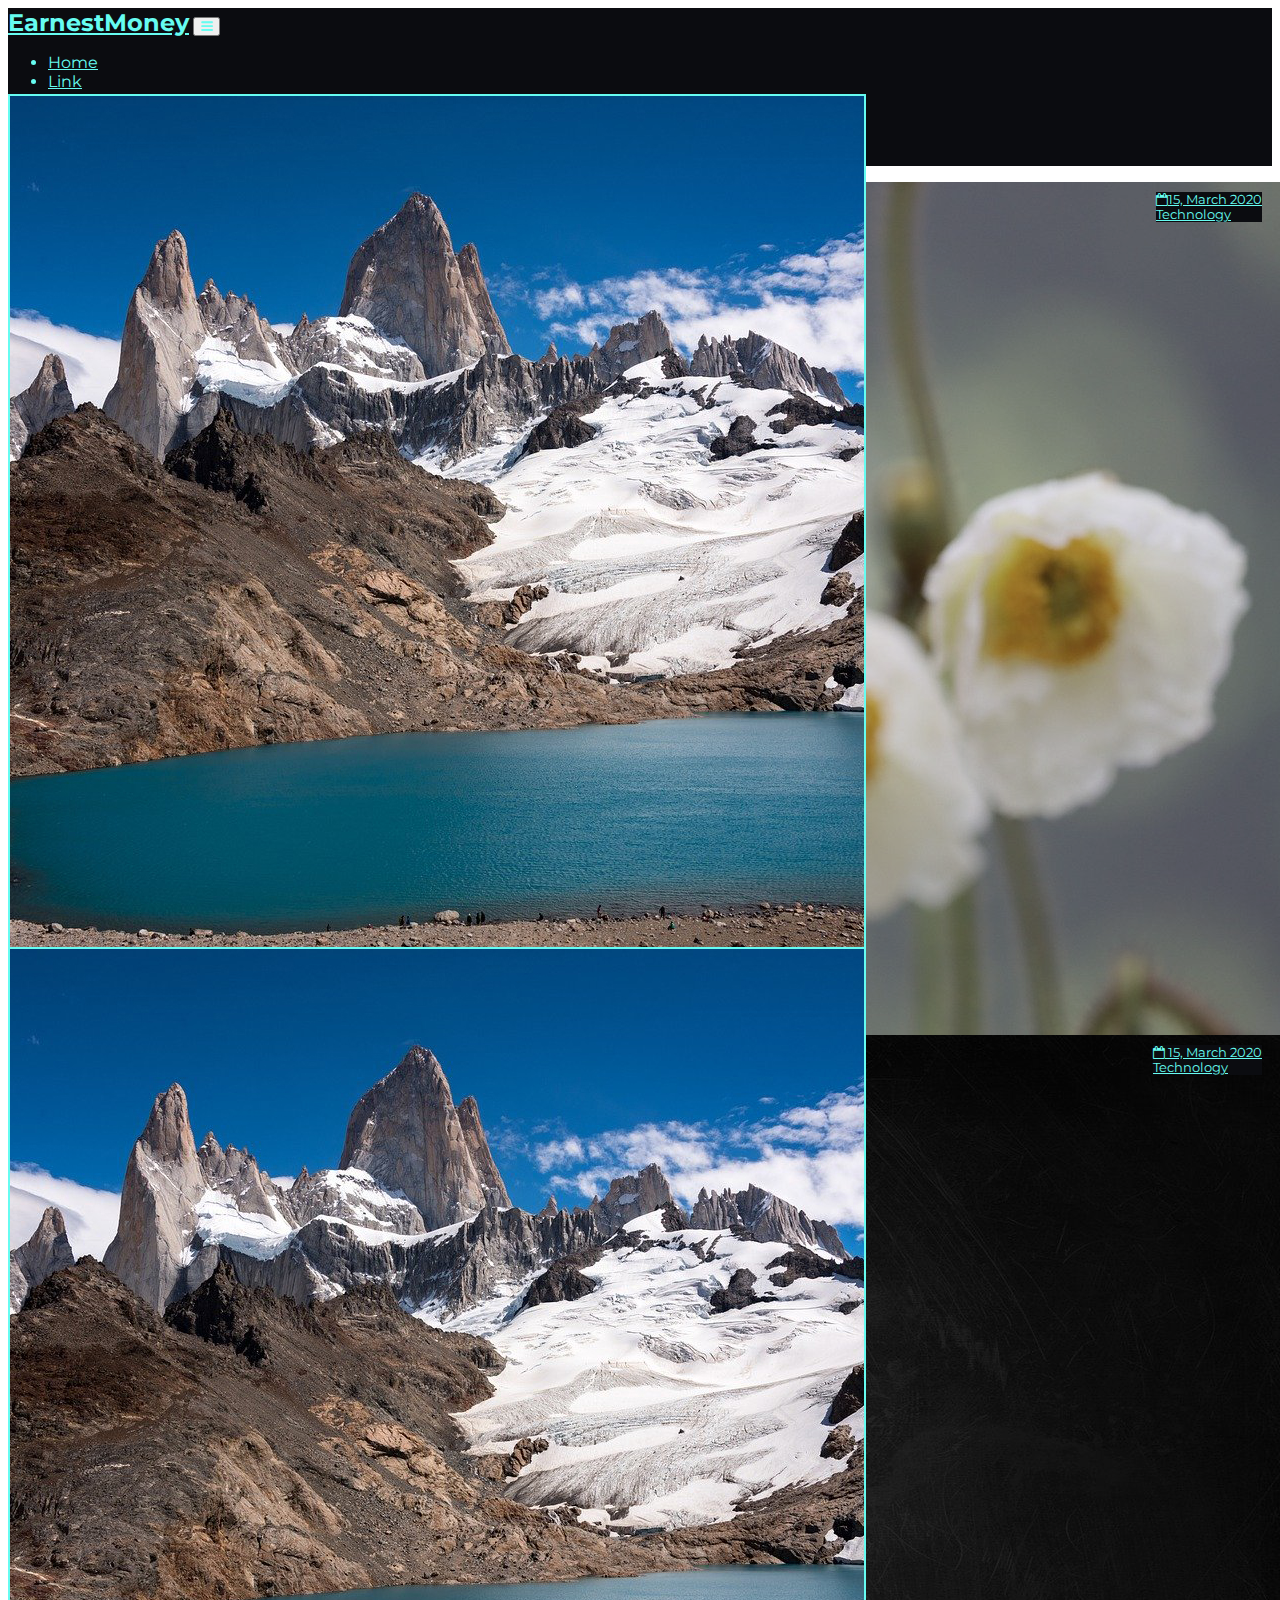
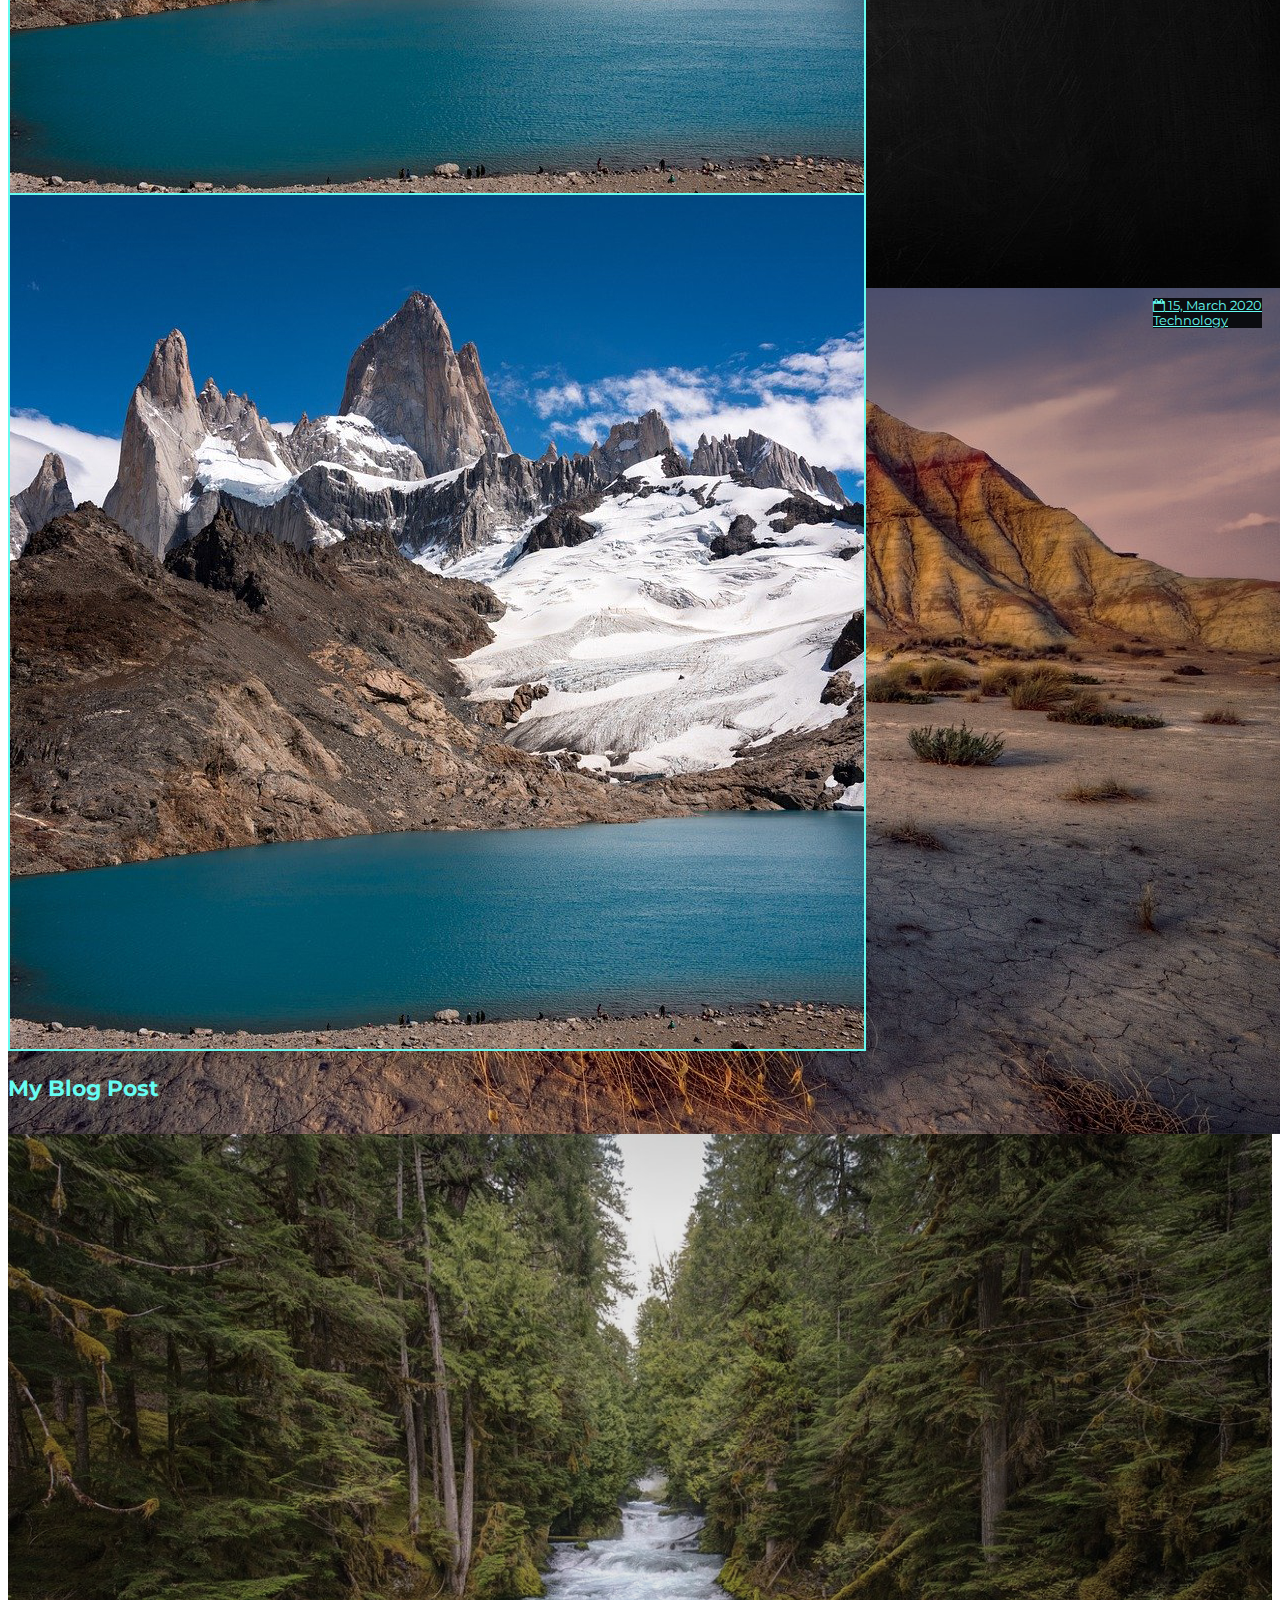
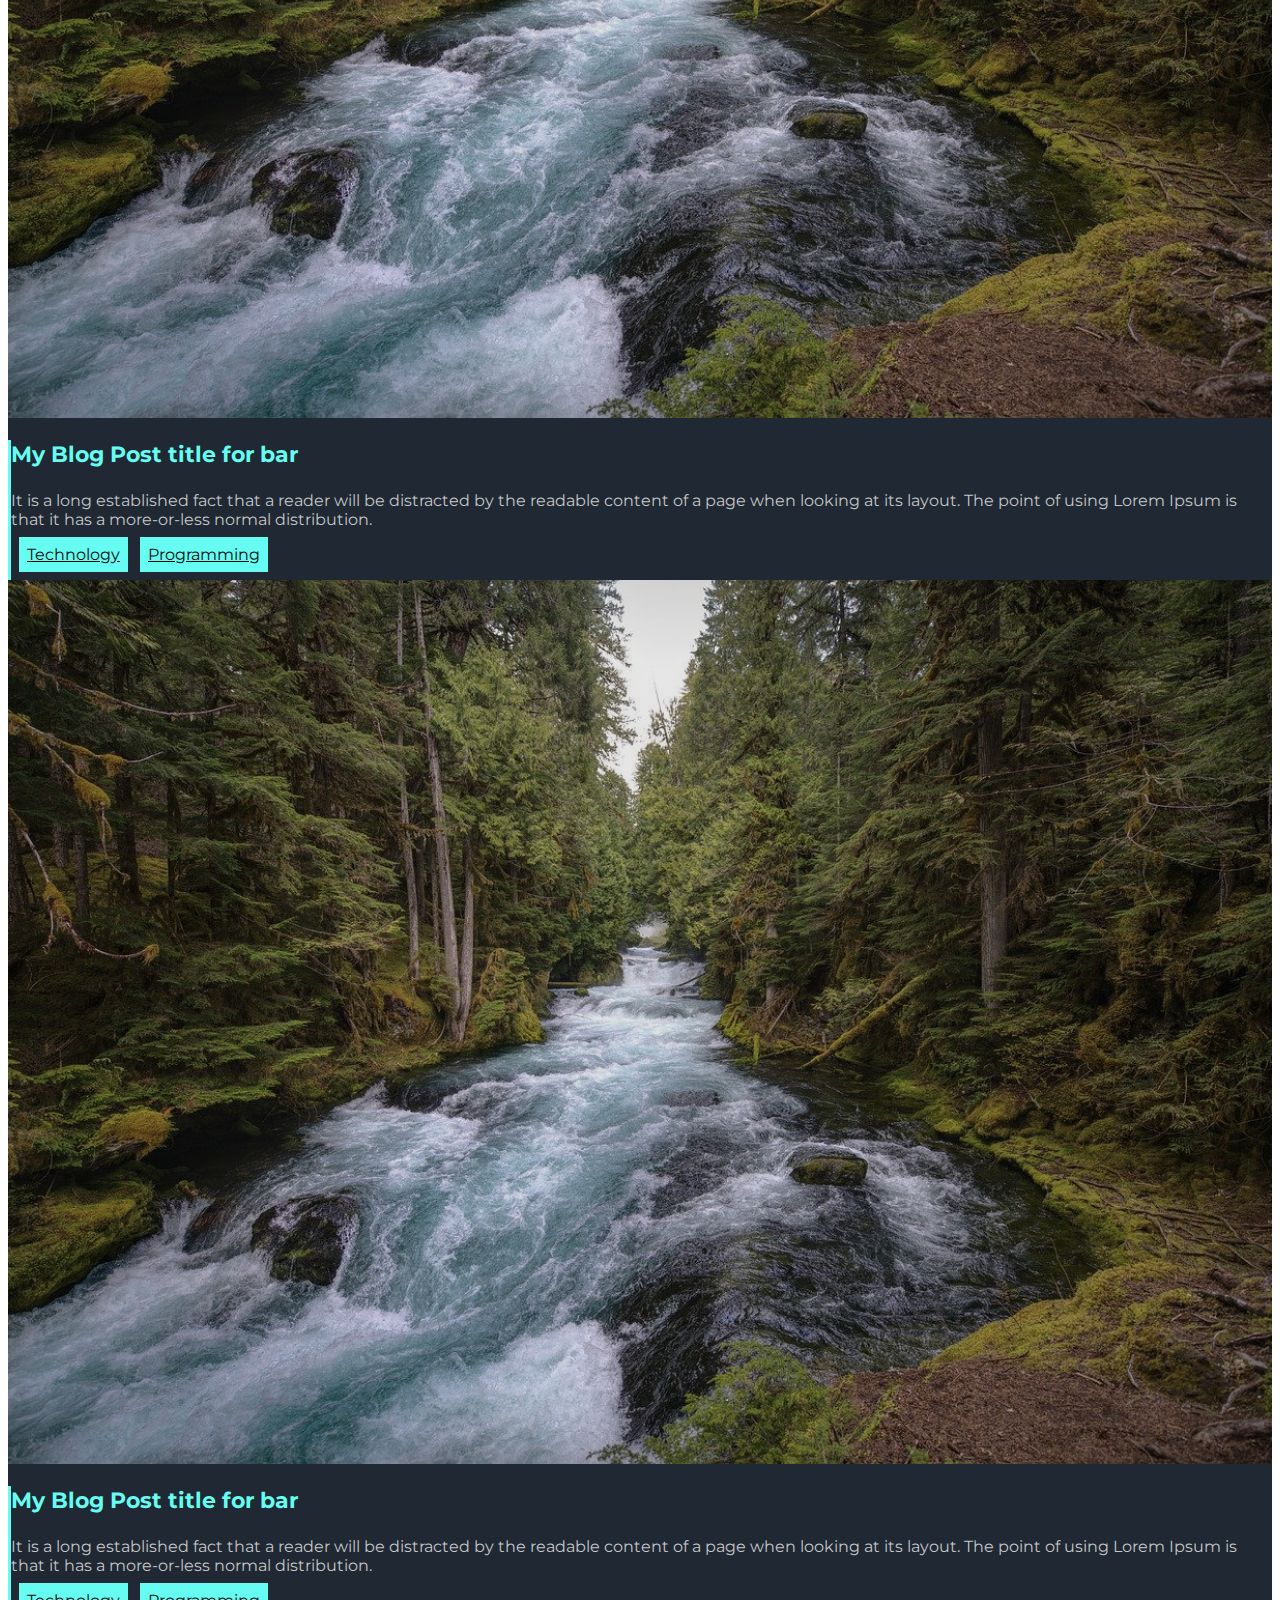
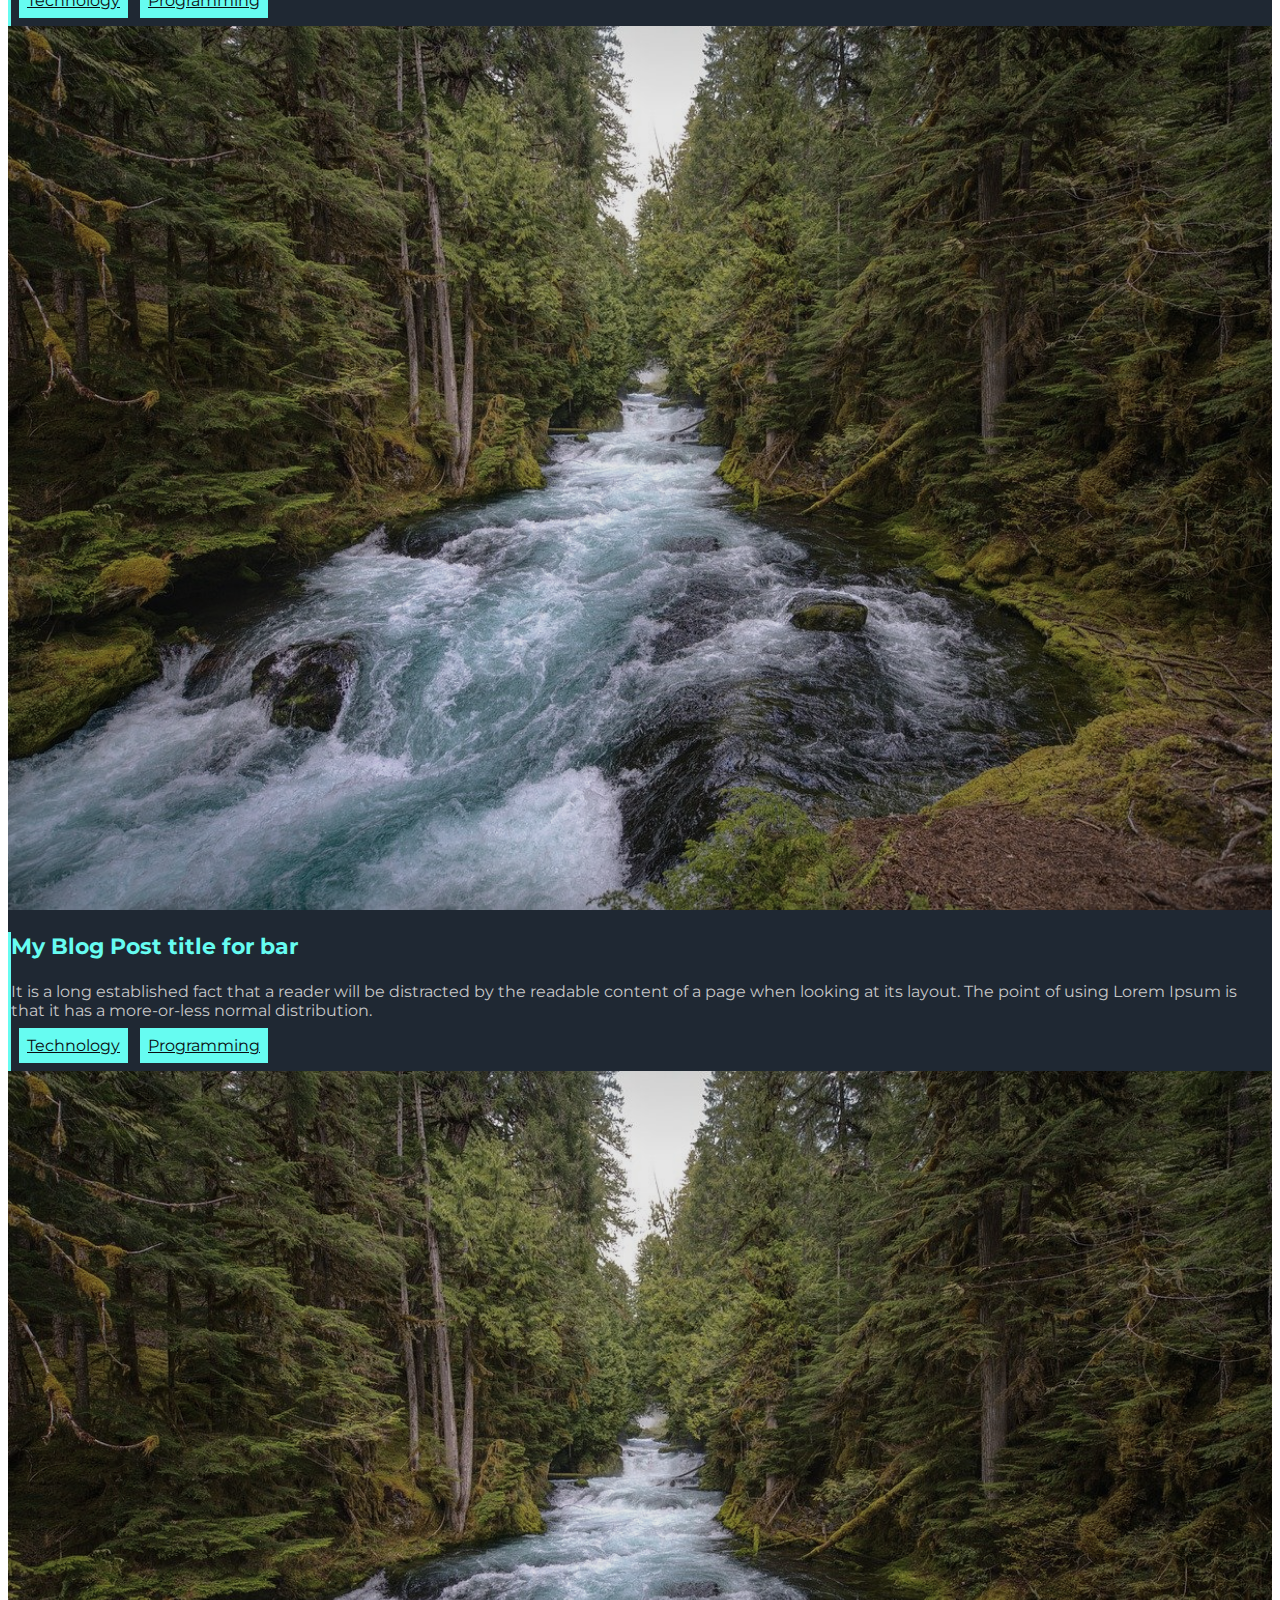
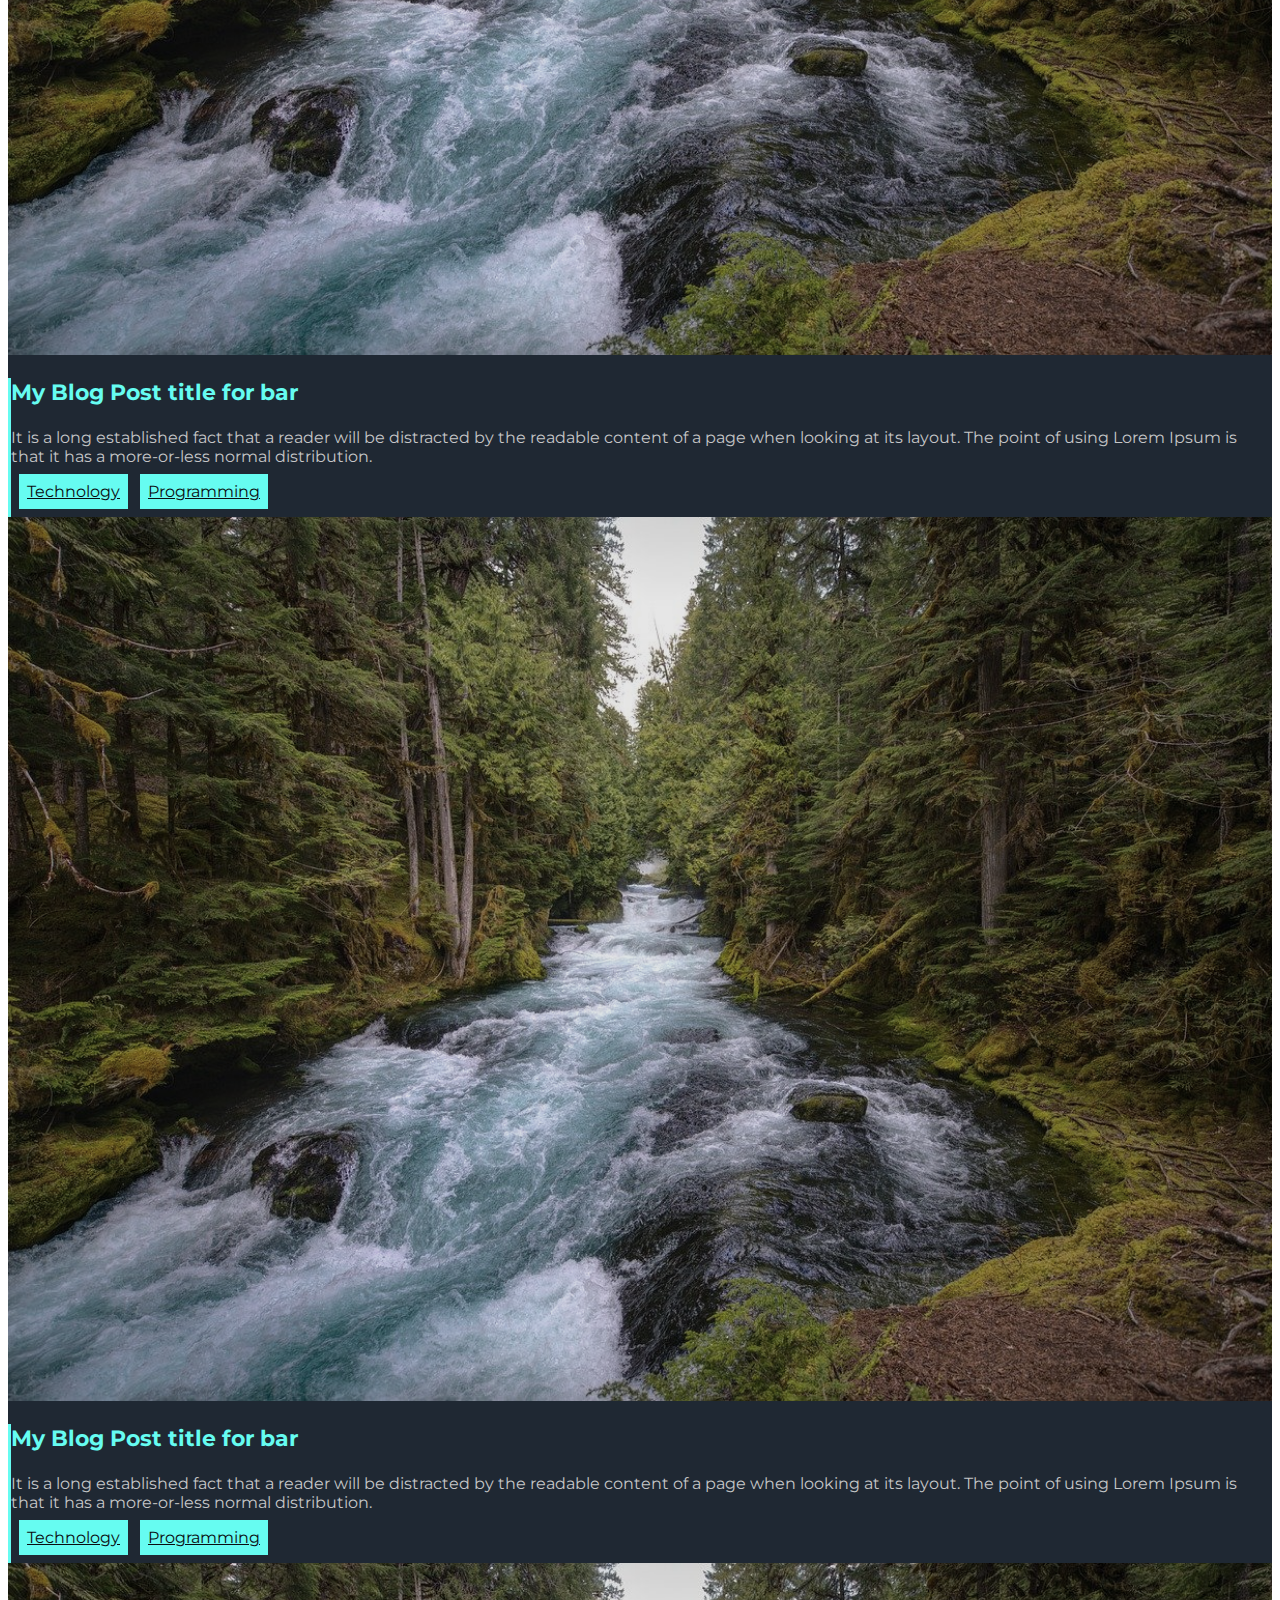
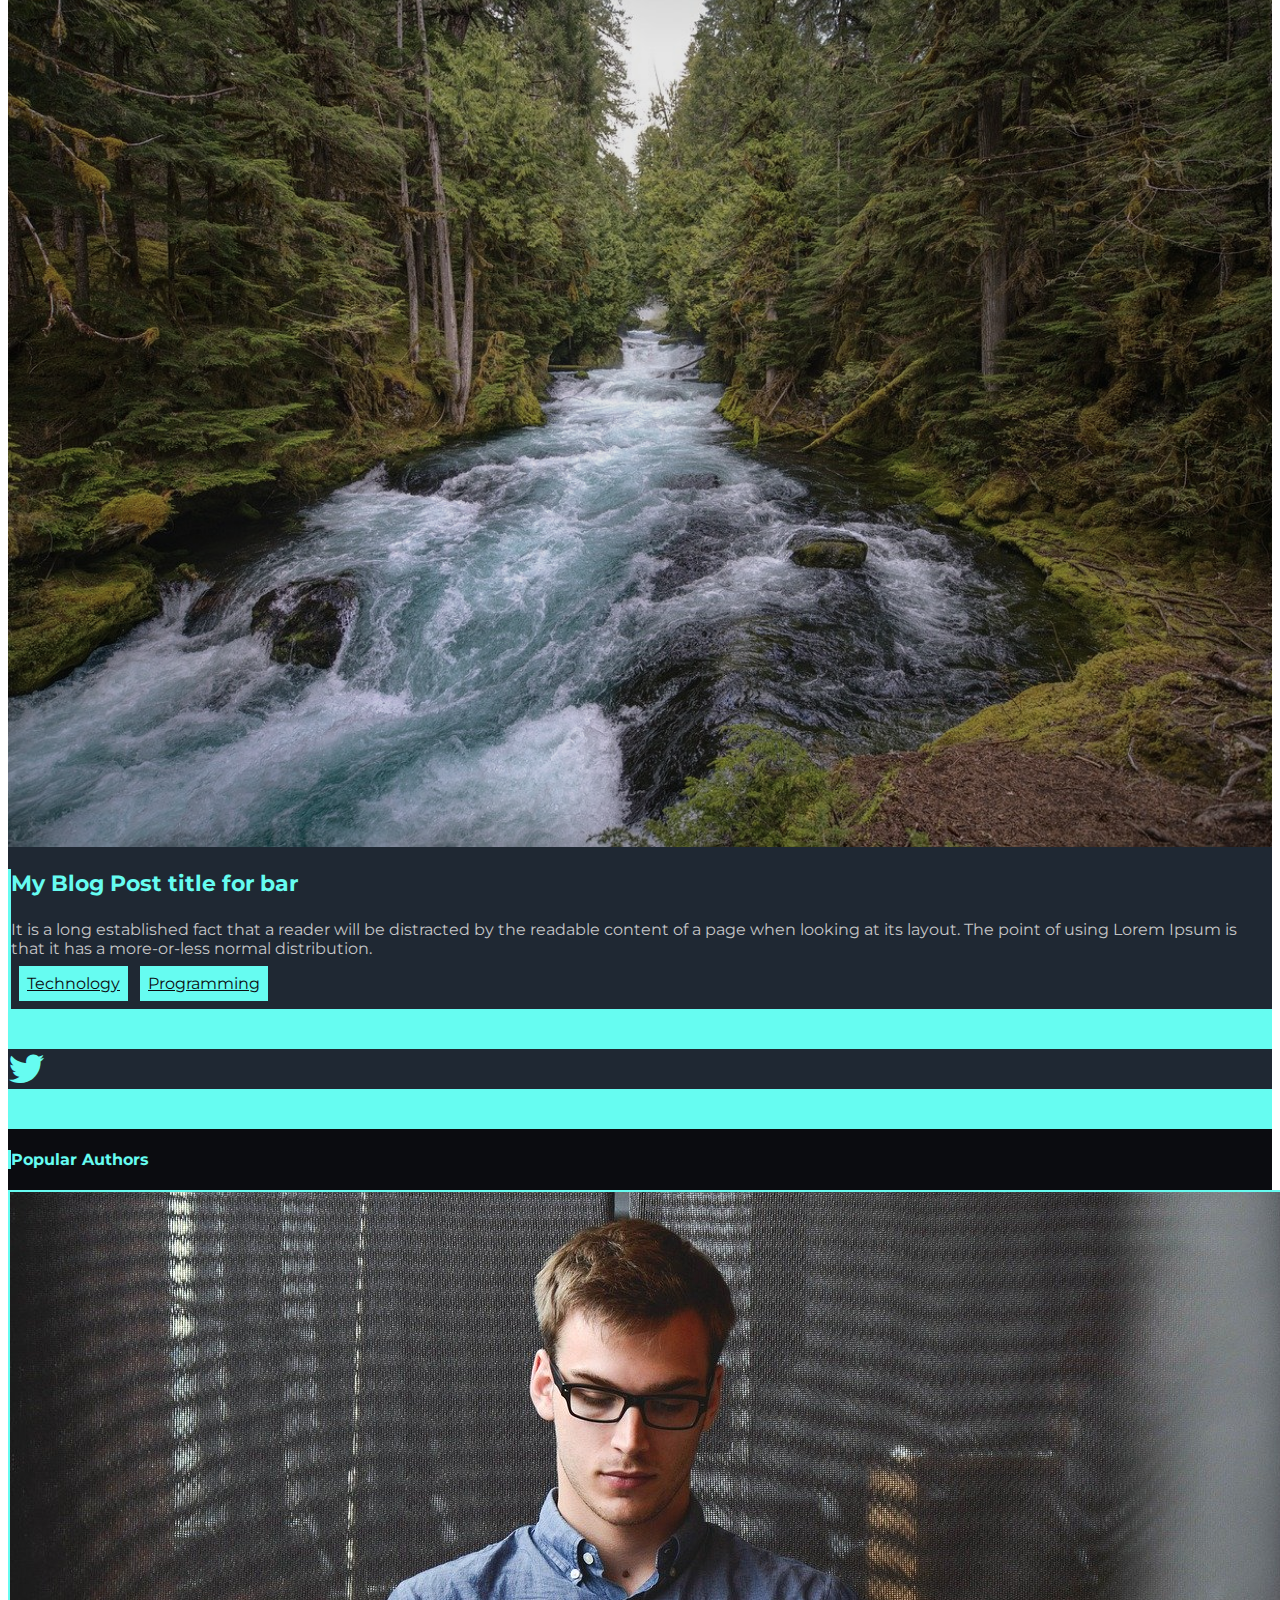
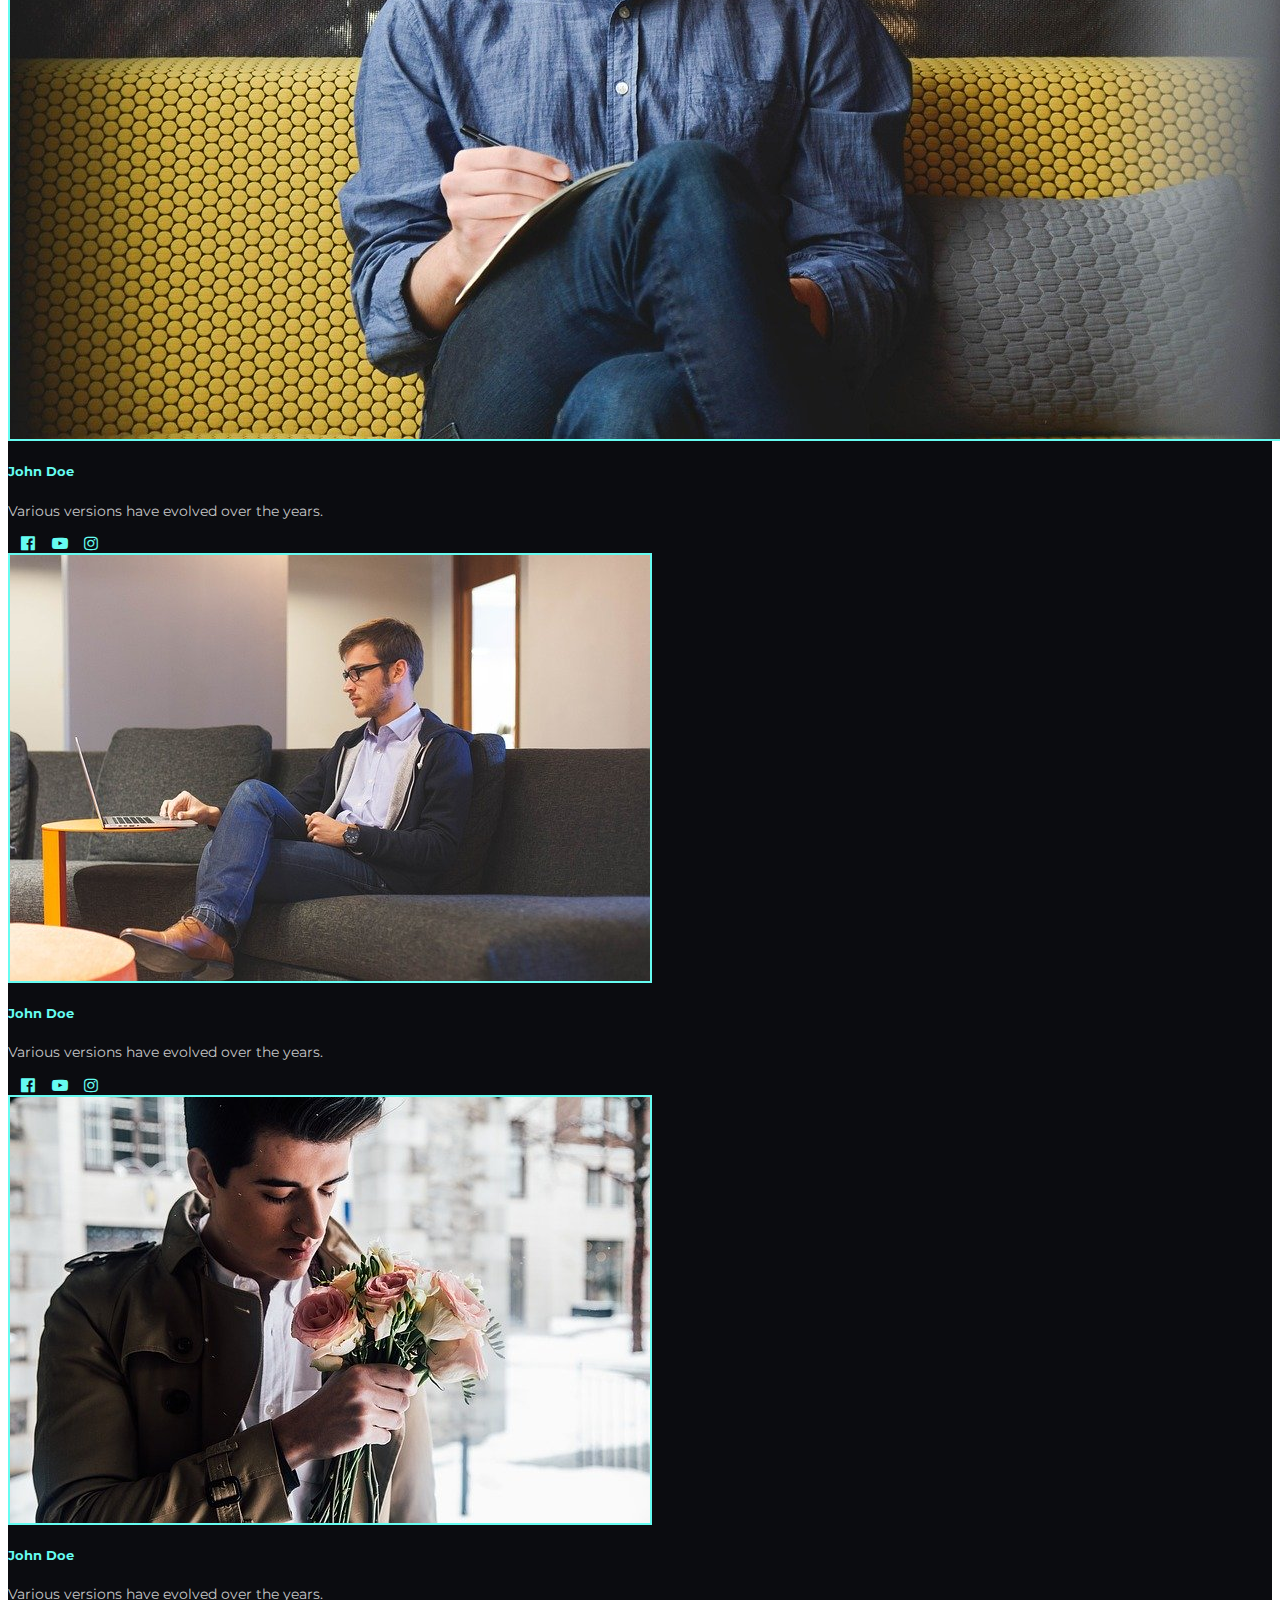
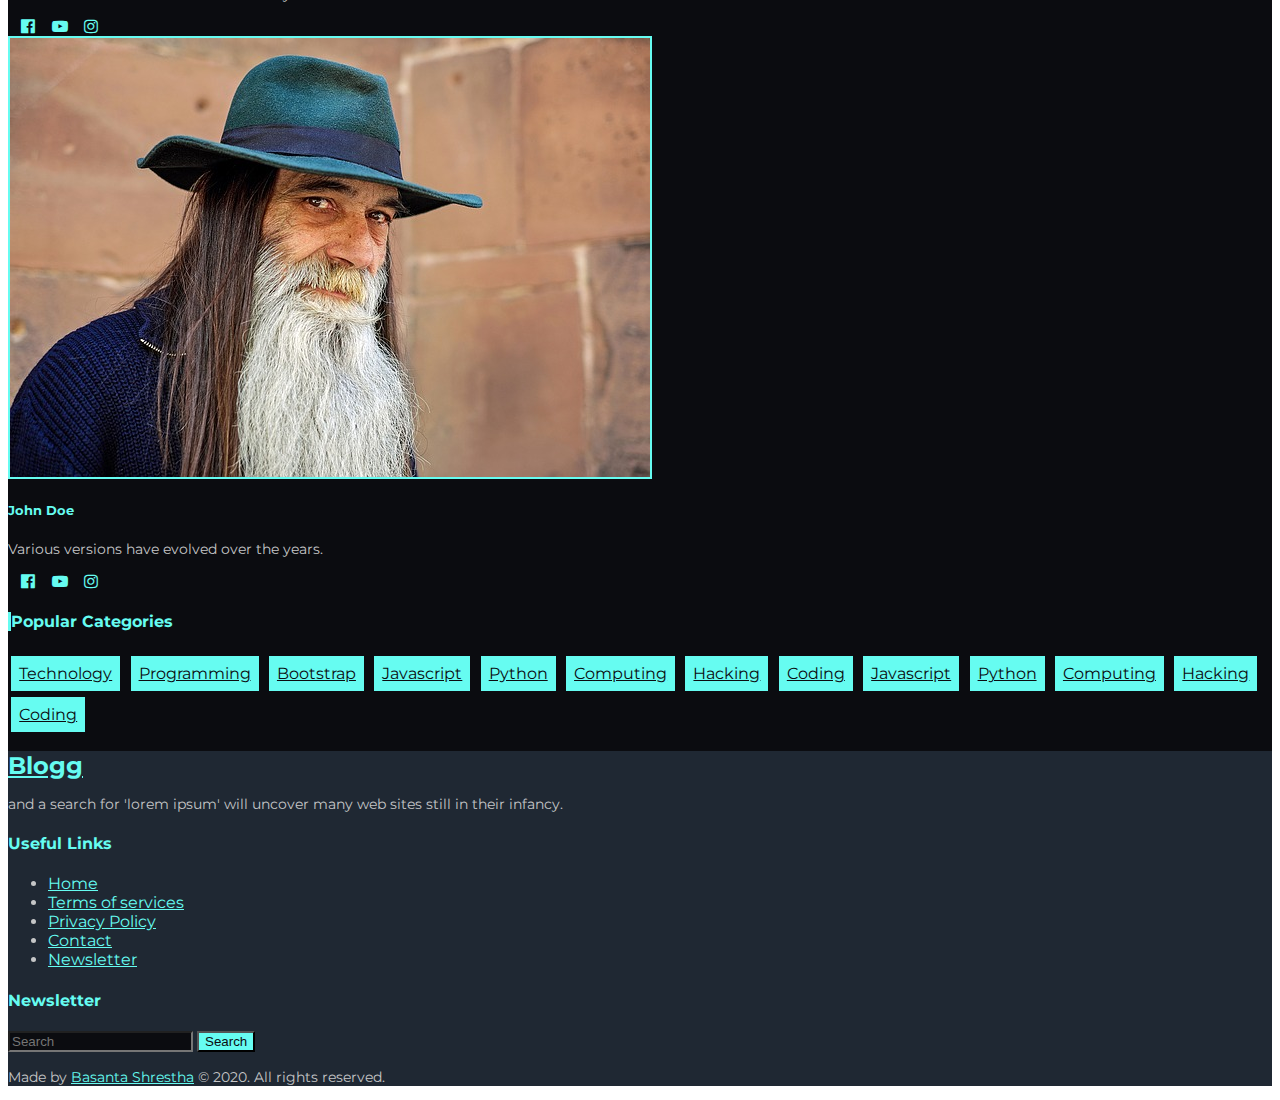
==== index.html @ 063ea9b3 "initial test" ====
<html>
<head>
     <title>EarnestMoney</title>
     <link rel="stylesheet" href="https://stackpath.bootstrapcdn.com/bootstrap/4.5.0/css/bootstrap.min.css" integrity="sha384-9aIt2nRpC12Uk9gS9baDl411NQApFmC26EwAOH8WgZl5MYYxFfc+NcPb1dKGj7Sk" crossorigin="anonymous">
     <link href="https://fonts.googleapis.com/css2?family=Montserrat:wght@400;700&display=swap" rel="stylesheet">
     <link rel="stylesheet" href="https://cdnjs.cloudflare.com/ajax/libs/font-awesome/4.7.0/css/font-awesome.min.css">
     <link rel="stylesheet" href="css/main.css">

</head>

<body>
        <!--Header Section-->
    <nav class="navbar navbar-expand-lg">
      <div class="container">         
      <a class="navbar-brand" href="#">EarnestMoney</a>
        <button class="navbar-toggler toggler-example" type="button" data-toggle="collapse" data-target="#navbarSupportedContent1"
         aria-controls="navbarSupportedContent1" aria-expanded="false" aria-label="Toggle navigation"><span class="dark-blue-text"><i
         class="fa fa-bars" style="color:#66FCF1;"></i></span></button>                     
          <div class="collapse navbar-collapse" id="navbarSupportedContent1">
            <ul class="navbar-nav mr-auto">
              <li class="nav-item active">
                <a class="nav-link" href="file:///E:/Blog/index.html#">Home <span class="sr-only">(current)</span></a>
              </li>
              <li class="nav-item">
                <a class="nav-link" href="file:///E:/Blog/detail.html#">Link</a>
              </li>
              <li class="nav-item">
                <a class="nav-link" href="#">Link</a>
              </li>
              <li class="nav-item">
                 <a class="nav-link" href="#">Link</a>
              </li>
            </ul>
            <form class="form-inline my-2 my-lg-0">
              <input class="form-control border-0" type="search" placeholder="Search" aria-label="Search">
              <button class="btn-main rounded-0 btn btn-success my-sm-0" type="submit">Search</button>
            </form>
          </div>
      </div>            
      </nav>
    <!--Hero Section-->
    <section class="hero py-4">
        <div class="container">
            <div class="row">
                <div class="col-lg-8">
                    <div class="hero-post shadow">
                        <img class="img-fluid" alt="" src="img/1.jpg">
                        <div class="hero-post-badges text-center">
                          <a class="p-2 px-3 mb-2"  href="#"><i class="mr-2 fa fa-calendar-o" aria-hidden="true"></i>15, March 2020</a>
                          <a class="p-2 px-3" href="#">Technology</a>
                        </div>
                        <div class="hero-post-content px-2">
                            <div class="row">
                                <div class="col-sm-3">
                                    <img alt="Author" class="img-fluid rounded-circle" src="img/person1.jpg">
                                </div>
                                <div class="col-sm-9">
                                  <h3>My Blog Post</h3>
                                </div>
                            </div>
                        </div> 
                    </div>
                </div>
                <div class="col-lg-4 ">
                  <div class="hero-post shadow  mb-3">
                    <img class="img-fluid" alt="" src="img/2.jpg">
                    <div class="hero-post-badges">
                      <a class="p-2 px-3 mb-2" href="#"><i class="fa fa-calendar-o" aria-hidden="true"></i>
                        15, March 2020</a>
                      <a class="p-2 px-3" href="#">Technology</a>
                    </div>
                    <div class="hero-post-content px-2">
                        <div class="row">
                            <div class="col-sm-3">
                                <img alt="Author" class="img-fluid rounded-circle" src="img/person1.jpg">
                            </div>
                            <div class="col-sm-9">
                              <h3>My Blog Post</h3>
                            </div>
                        </div>
                    </div> 
                </div>
                <div class="hero-post shadow">
                  <img class="img-fluid" alt="" src="img/3.jpg">
                  <div class="hero-post-badges">
                    <a class="p-2 px-3 mb-2" href="#"><i class="fa fa-calendar-o" aria-hidden="true"></i>
                      15, March 2020</a>
                    <a class="p-2 px-3" href="#">Technology</a>
                  </div>
                  <div class="hero-post-content px-2">
                      <div class="row">
                          <div class="col-sm-3">
                              <img alt="Author" class="img-fluid rounded-circle" src="img/person1.jpg">
                          </div>
                          <div class="col-sm-9">
                            <h3>My Blog Post</h3>
                          </div>
                      </div>
                  </div> 
              </div>

                </div>
            </div>

        </div>

    </section>
    <!--Main Blog Section-->
    <section class="blog-posts py-4">
      <div class="container">
      <div class="row">
        <div class="col-md-8">
          <article class="blog-post mb-3">
            <div class="row">
              <div class="col-sm-4">
                <img class="img-fluid" alt="" src="img/4.jpg">
              </div>
              <div class="col-sm-8">
                <h3 class="m-0 mt-1">My Blog Post title for bar</h3>
                <p class="m-0">It is a long established fact that a reader will be distracted by the readable content of a page when looking at its layout. The point of using Lorem Ipsum is that it has a more-or-less normal distribution.</p>
                <div class="badge">
                  <a href="#">Technology</a>
                  <a href="#">Programming</a>
                </div>
              </div>
            </div>
          </article>
          <article class="blog-post mb-3">
            <div class="row">
              <div class="col-sm-4">
                <img class="img-fluid" alt="" src="img/4.jpg">
              </div>
              <div class="col-sm-8">
                <h3 class="m-0 mt-1">My Blog Post title for bar</h3>
                <p class="m-0">It is a long established fact that a reader will be distracted by the readable content of a page when looking at its layout. The point of using Lorem Ipsum is that it has a more-or-less normal distribution.</p>
                <div class="badge">
                  <a href="#">Technology</a>
                  <a href="#">Programming</a>
                </div>
              </div>
            </div>
          </article>
          <article class="blog-post mb-3">
            <div class="row">
              <div class="col-sm-4">
                <img class="img-fluid" alt="" src="img/4.jpg">
              </div>
              <div class="col-sm-8">
                <h3 class="m-0 mt-1">My Blog Post title for bar</h3>
                <p class="m-0">It is a long established fact that a reader will be distracted by the readable content of a page when looking at its layout. The point of using Lorem Ipsum is that it has a more-or-less normal distribution.</p>
                <div class="badge">
                  <a href="#">Technology</a>
                  <a href="#">Programming</a>
                </div>
              </div>
            </div>
          </article>
          <article class="blog-post mb-3">
            <div class="row">
              <div class="col-sm-4">
                <img class="img-fluid" alt="" src="img/4.jpg">
              </div>
              <div class="col-sm-8">
                <h3 class="m-0 mt-1">My Blog Post title for bar</h3>
                <p class="m-0">It is a long established fact that a reader will be distracted by the readable content of a page when looking at its layout. The point of using Lorem Ipsum is that it has a more-or-less normal distribution.</p>
                <div class="badge">
                  <a href="#">Technology</a>
                  <a href="#">Programming</a>
                </div>
              </div>
            </div>
          </article>
          <article class="blog-post mb-3">
            <div class="row">
              <div class="col-sm-4">
                <img class="img-fluid" alt="" src="img/4.jpg">
              </div>
              <div class="col-sm-8">
                <h3 class="m-0 mt-1">My Blog Post title for bar</h3>
                <p class="m-0">It is a long established fact that a reader will be distracted by the readable content of a page when looking at its layout. The point of using Lorem Ipsum is that it has a more-or-less normal distribution.</p>
                <div class="badge">
                  <a href="#">Technology</a>
                  <a href="#">Programming</a>
                </div>
              </div>
            </div>
          </article>
          <article class="blog-post mb-3">
            <div class="row">
              <div class="col-sm-4">
                <img class="img-fluid" alt="" src="img/4.jpg">
              </div>
              <div class="col-sm-8">
                <h3 class="m-0 mt-1">My Blog Post title for bar</h3>
                <p class="m-0">It is a long established fact that a reader will be distracted by the readable content of a page when looking at its layout. The point of using Lorem Ipsum is that it has a more-or-less normal distribution.</p>
                <div class="badge">
                  <a href="#">Technology</a>
                  <a href="#">Programming</a>
                </div>
              </div>
            </div>
          </article>
         

        </div>
        <aside class="col-md-4 px-4">
          <!--Social Links-->
          <div class="social-links row text-center">
            <div class="col-sm-4 py-5">
              <a class="social-link w-100">
                <i class="fa fa-facebook-official" aria-hidden="true"></i>
              </a>
            </div>
            <div class="col-sm-4 py-5 secondary-color">
              <a class="social-link w-100">
                <i class="fa fa-twitter" aria-hidden="true"></i>
              </a>
            </div>
            <div class="col-sm-4 py-5">
              <a class="social-link w-100">
                <i class="fa fa-youtube-play" aria-hidden="true"></i>
              </a>
            </div>
            
          </div>
          <h4 class="aside-heading mt-4 mb-3 pl-2">Popular Authors</h4>
          <article class="row author mb-3">
            <div class="col-sm-4">
              <img class="img-fluid rounded-circle" alt="" src="img/person2.jpg">

            </div>
            <div class="col-sm-8">
              <h5 class="m-0">John Doe</h5>
              <p class="m-0">Various versions have evolved over the years.</p>
              <div class="author-social-links">
                <a href="#"><i class="fa fa-facebook-official" aria-hidden="true"></i></a>
                <a href="#"><i class="fa fa-youtube-play" aria-hidden="true"></i></a>
                <a href="#"><i class="fa fa-instagram" aria-hidden="true"></i></a>
              </div>
            </div>
          </article>
          <article class="row author mb-3">
            <div class="col-sm-4">
              <img class="img-fluid rounded-circle" alt="" src="img/person3.jpg">

            </div>
            <div class="col-sm-8">
              <h5 class="m-0">John Doe</h5>
              <p class="m-0">Various versions have evolved over the years.</p>
              <div class="author-social-links">
                <a href="#"><i class="fa fa-facebook-official" aria-hidden="true"></i></a>
                <a href="#"><i class="fa fa-youtube-play" aria-hidden="true"></i></a>
                <a href="#"><i class="fa fa-instagram" aria-hidden="true"></i></a>
              </div>
            </div>
          </article>
          <article class="row author mb-3">
            <div class="col-sm-4">
              <img class="img-fluid rounded-circle" alt="" src="img/person4.jpg">

            </div>
            <div class="col-sm-8">
              <h5 class="m-0">John Doe</h5>
              <p class="m-0">Various versions have evolved over the years.</p>
              <div class="author-social-links">
                <a href="#"><i class="fa fa-facebook-official" aria-hidden="true"></i></a>
                <a href="#"><i class="fa fa-youtube-play" aria-hidden="true"></i></a>
                <a href="#"><i class="fa fa-instagram" aria-hidden="true"></i></a>
              </div>
            </div>
          </article>
          <article class="row author mb-3">
            <div class="col-sm-4">
              <img class="img-fluid rounded-circle" alt="" src="img/person5.jpg">

            </div>
            <div class="col-sm-8">
              <h5 class="m-0">John Doe</h5>
              <p class="m-0">Various versions have evolved over the years.</p>
              <div class="author-social-links">
                <a href="#"><i class="fa fa-facebook-official" aria-hidden="true"></i></a>
                <a href="#"><i class="fa fa-youtube-play" aria-hidden="true"></i></a>
                <a href="#"><i class="fa fa-instagram" aria-hidden="true"></i></a>
              </div>
            </div>
          </article>
          <h4 class="aside-heading mt-4 mb-3 pl-2">Popular Categories</h4>
          <div class="badges ">
            <a href="#">Technology</a>
            <a href="#">Programming</a>
            <a href="#">Bootstrap</a>
            <a href="#">Javascript</a>
            <a href="#">Python</a>
            <a href="#">Computing</a>
            <a href="#">Hacking</a>
            <a href="#">Coding</a>
            <a href="#">Javascript</a>
            <a href="#">Python</a>
            <a href="#">Computing</a>
            <a href="#">Hacking</a>
            <a href="#">Coding</a>
          </div>
        </aside>
      </div>
    </div>
    </section>
    <!--Footer Section-->
    <footer class="footer py-4">
      <div class="container">
        <div class="row">
          <div class="col-md-4">
            <a class="footer-logo" href="">Blogg</a>
            <p>and a search for 'lorem ipsum' will uncover many web sites still in their infancy.</p>
          </div>
          <div class="col-md-4">
            <h4>Useful Links</h4>
            <ul>
              <li><a href="#">Home</a></li>
              <li><a href="#">Terms of services</a></li>
              <li><a href="#">Privacy Policy</a></li>
              <li><a href="#">Contact</a></li>
              <li><a href="#">Newsletter</a></li>
            </ul>
            
          </div>
          <div class="col-md-4">
            <h4>Newsletter</h4>
            <form class="form-inline my-2 my-lg-0">
              <input class="form-control border-0" type="search" placeholder="Search" aria-label="Search">
              <button class="btn-main rounded-0 btn btn-success my-sm-0" type="submit">Search</button>
            </form>
          </div>
        </div>
        <div class="w-100 text-center credits">
          <p>Made by <a href="#">Basanta Shrestha</a> &copy; 2020. All rights reserved.</p>
        </div>
      </div>
    </footer>
    <script src="https://code.jquery.com/jquery-3.5.1.slim.min.js" integrity="sha384-DfXdz2htPH0lsSSs5nCTpuj/zy4C+OGpamoFVy38MVBnE+IbbVYUew+OrCXaRkfj" crossorigin="anonymous"></script>
    <script src="https://cdn.jsdelivr.net/npm/popper.js@1.16.0/dist/umd/popper.min.js" integrity="sha384-Q6E9RHvbIyZFJoft+2mJbHaEWldlvI9IOYy5n3zV9zzTtmI3UksdQRVvoxMfooAo" crossorigin="anonymous"></script>
    <script src="https://stackpath.bootstrapcdn.com/bootstrap/4.5.0/js/bootstrap.min.js" integrity="sha384-OgVRvuATP1z7JjHLkuOU7Xw704+h835Lr+6QL9UvYjZE3Ipu6Tp75j7Bh/kR0JKI" crossorigin="anonymous"></script>
</body>
</html>
---- css/main.css ----
/*

Background:
0B0C10
Secondary Background:
1F2833
Gray
C5C6C7
Primary:
66FCF1
Secondary:
45A29
*/

body{
    font-family: 'Montserrat', sans-serif;
}
h1,
h2,
h3,
h4,
h5{
    font-weight: 700;
    color: #66FCF1;
}

h3{
    font-size:1.4rem;
}

a{
    color: #66FCF1;
}

a:hover{
    text-decoration: none;
    color: #fff;
}

input{
    background-color:#1F2833 !important ;
    color: #66FCF1 !important;
}

.container{
    
     max-width: 1340px !important;
}
img{
    filter: grayscale(30%) brightness(0.9);
}

img.rounded-circle{
    filter: none;
    border: 2px solid #66FCF1;
}

/*HEADER*/

.navbar{
    background-color:#0B0C10 ;
    color: #66FCF1 !important;
}

.navbar-brand, .footer-logo{
    font-weight: 700;
    font-size: 1.5rem;
}

.btn-main{
    background-color: #66FCF1 !important;
    color: #0B0C10 !important;
}



/* HERO */
 
.hero{
    background-color: #1F2833;
}

.hero-post{
    position: relative;
}


.hero-post-badges{
    position: absolute;
    top: 10px;
    right: 10px;
    
}

.hero-post-badges> a {
    display: block;
    background-color: #0B0C10;
    color: #66FCF1;
    font-size: 0.8rem;
}

.hero-post-content{
    position: absolute;
    bottom: 10px;
    color: #66FCF1;
}

/* Main Blog */

.blog-posts{
    background-color: #0B0C10;
    color: #C5C6C7;
}

.blog-post{
    background-color: #1F2833;
}

.blog-post h3{
    font-size: 1.4rem;
}

.blog-post img{
    width: 100%;
    height: 100%;
    object-fit: cover;
}
.blog-post p{
    font: size 0.8rem;
}

.blog-post  .col-sm-8{
    border-left: 3px solid #66FCF1;
}

.badge{
    margin-top: 1rem;
    padding-bottom: 1rem;
}

.badge > a{
    margin-left: 0.5rem;
    padding: 0.5rem;
    background-color: #66FCF1;
    color: #0B0C10;
}

/* ASIDE */
 
.social-links{
    background-color: #66FCF1;
    color:#0B0C10;
    font-size: 2.5rem;
}

.primary-color{
    background-color: #0B0C10;
    color: #66FCF1;
}

.secondary-color{
    background-color: #1F2833 ;
    color: #66FCF1;
}

.aside-heading{
    border-left: 3px solid #66FCF1;
}

.author p{
    font-size: 0.9rem;
}

.author-social-links a{
    margin-left: 0.8rem;
}

.badges{
    margin-top: 1rem;
    padding-bottom: 1rem;
}

.badges > a{
    margin-left: 0.5rem;
    padding: 0.5rem;
    background-color: #66FCF1;
    color: #0B0C10;
    display: inline-block;
    margin: 0.2rem;
}


/* Footer */

.footer{
    background-color: #1F2833;
    color: #C5C6C7;
}

.footer p{
    font-size: 0.9rem;
}

.footer input{
    background-color: #0B0C10 !important;
}

.footer a{
    color: #66FCF1;

}


/* Detail page*/

.content{
    background-color: #0B0C10;
    color: #C5C6C7;
}

@media screen and (max-width:768px){
 
       
}
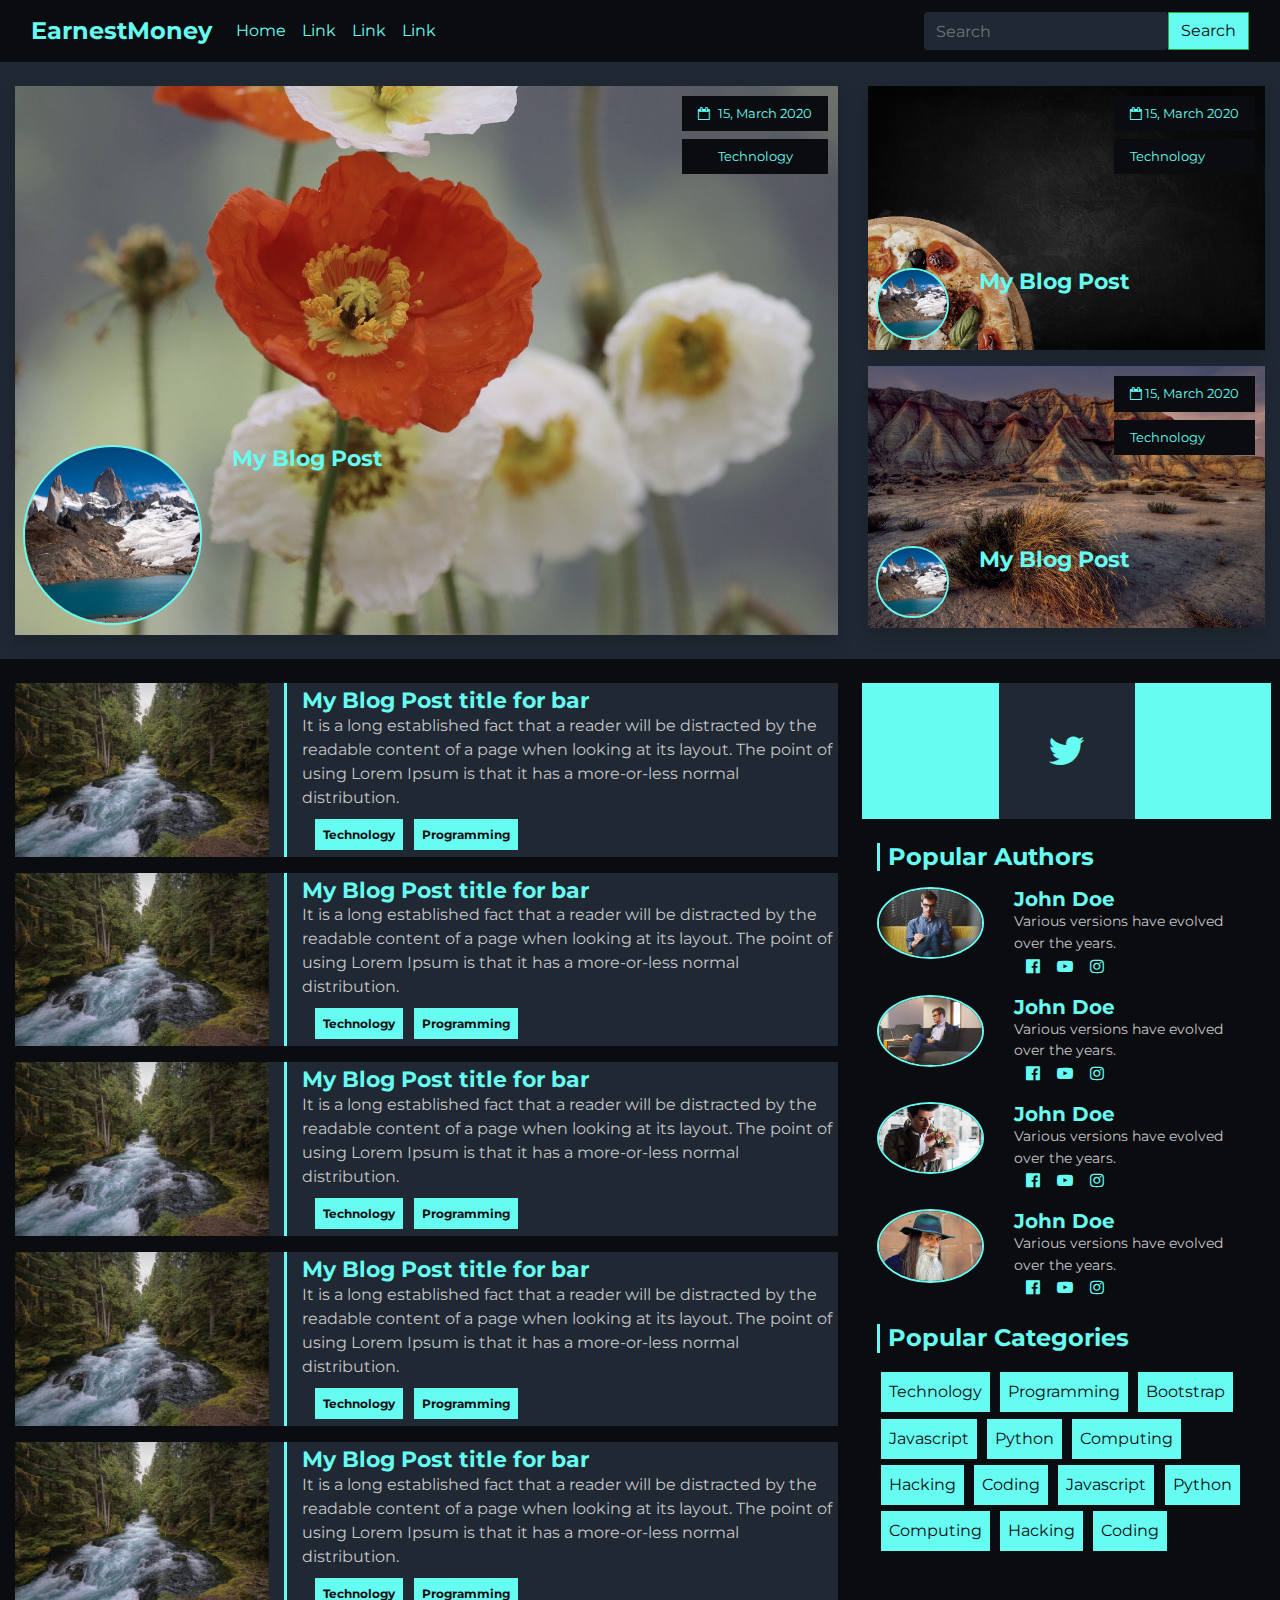
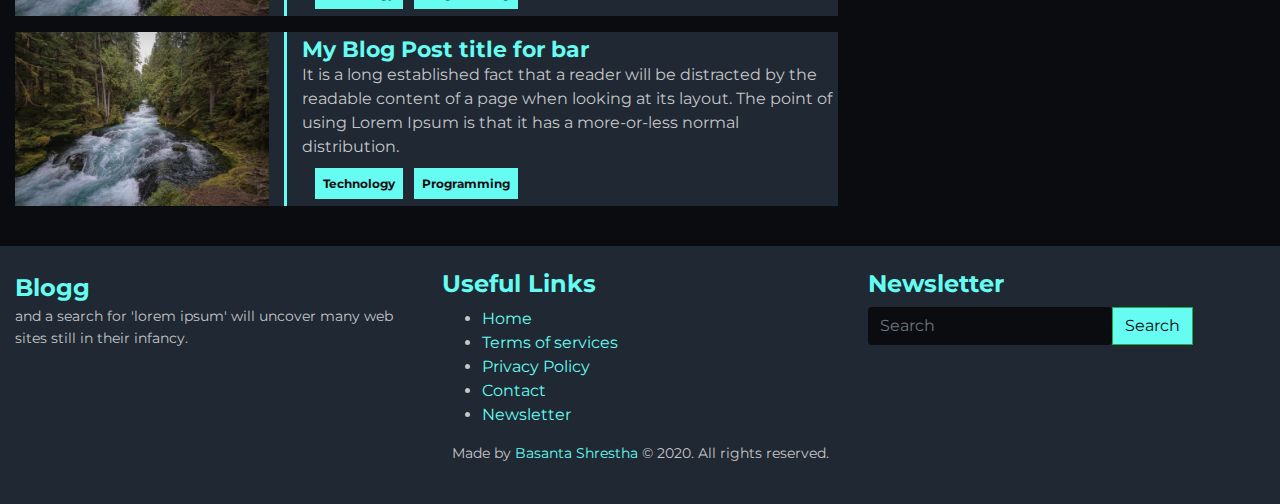
==== commit 44b44b1a: "Update index.html" ====
--- a/index.html
+++ b/index.html
@@ -1,7 +1,7 @@
 <html>
 <head>
      <title>EarnestMoney</title>
-     <link rel="stylesheet" href="https://stackpath.bootstrapcdn.com/bootstrap/4.5.0/css/bootstrap.min.css" integrity="sha384-9aIt2nRpC12Uk9gS9baDl411NQApFmC26EwAOH8WgZl5MYYxFfc+NcPb1dKGj7Sk" crossorigin="anonymous">
+     <link rel="stylesheet" href="https://stackpath.bootstrapcdn.com/bootstrap/4.5.2/css/bootstrap.min.css" integrity="sha384-JcKb8q3iqJ61gNV9KGb8thSsNjpSL0n8PARn9HuZOnIxN0hoP+VmmDGMN5t9UJ0Z" crossorigin="anonymous">
      <link href="https://fonts.googleapis.com/css2?family=Montserrat:wght@400;700&display=swap" rel="stylesheet">
      <link rel="stylesheet" href="https://cdnjs.cloudflare.com/ajax/libs/font-awesome/4.7.0/css/font-awesome.min.css">
      <link rel="stylesheet" href="css/main.css">
@@ -19,10 +19,10 @@
           <div class="collapse navbar-collapse" id="navbarSupportedContent1">
             <ul class="navbar-nav mr-auto">
               <li class="nav-item active">
-                <a class="nav-link" href="file:///E:/Blog/index.html#">Home <span class="sr-only">(current)</span></a>
+                <a class="nav-link" href="index.html">Home <span class="sr-only">(current)</span></a>
               </li>
               <li class="nav-item">
-                <a class="nav-link" href="file:///E:/Blog/detail.html#">Link</a>
+                <a class="nav-link" href="detail.html">Link</a>
               </li>
               <li class="nav-item">
                 <a class="nav-link" href="#">Link</a>
@@ -340,4 +340,4 @@
     <script src="https://cdn.jsdelivr.net/npm/popper.js@1.16.0/dist/umd/popper.min.js" integrity="sha384-Q6E9RHvbIyZFJoft+2mJbHaEWldlvI9IOYy5n3zV9zzTtmI3UksdQRVvoxMfooAo" crossorigin="anonymous"></script>
     <script src="https://stackpath.bootstrapcdn.com/bootstrap/4.5.0/js/bootstrap.min.js" integrity="sha384-OgVRvuATP1z7JjHLkuOU7Xw704+h835Lr+6QL9UvYjZE3Ipu6Tp75j7Bh/kR0JKI" crossorigin="anonymous"></script>
 </body>
-</html>+</html>
